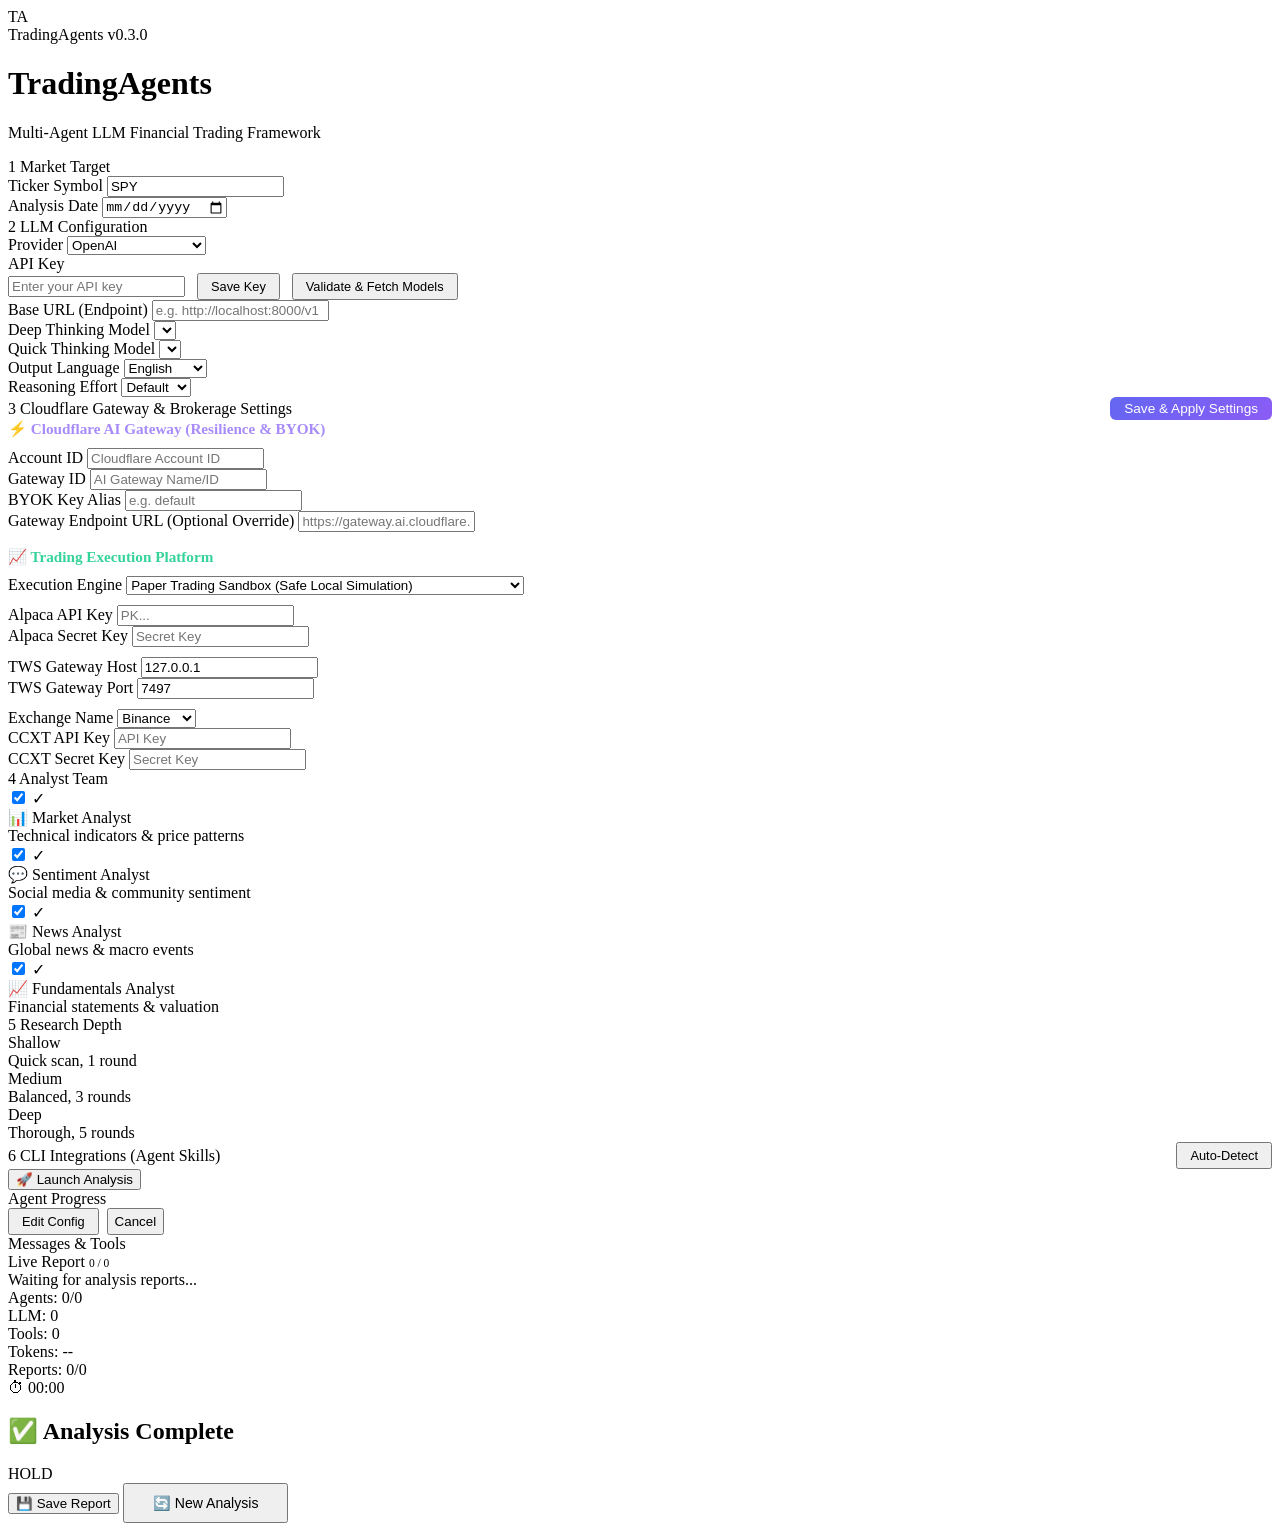
==== app/static/index.html @ c3cf3955 "Initial commit: TradingAgents with browser API-key config, headless Docker deployment, and Coolify d" ====
<!DOCTYPE html>
<html lang="en">
<head>
  <meta charset="UTF-8">
  <meta name="viewport" content="width=device-width, initial-scale=1.0">
  <title>TradingAgents</title>
  <link rel="stylesheet" href="/static/styles.css">
</head>
<body>

<div id="app">
  <!-- ========== Header ========== -->
  <header class="app-header">
    <div class="brand">
      <div class="brand-icon">TA</div>
      <span class="brand-name">TradingAgents</span>
      <span class="brand-tag">v0.3.0</span>
    </div>
    <div class="header-actions">
      <span id="update-badge" class="hidden"></span>
    </div>
  </header>

  <!-- ========== Main Content ========== -->
  <div class="main-content">

    <!-- ===== View 1: Configuration ===== -->
    <div id="view-config" class="view config-view active">
      <div class="config-hero">
        <h1>TradingAgents</h1>
        <p>Multi-Agent LLM Financial Trading Framework</p>
      </div>

      <!-- Ticker & Date -->
      <div class="glass config-section">
        <div class="section-title">
          <span class="step-num">1</span> Market Target
        </div>
        <div class="form-row">
          <div class="form-group">
            <label for="ticker">Ticker Symbol</label>
            <input type="text" id="ticker" placeholder="e.g. AAPL, 0700.HK, BTC-USD" value="SPY" spellcheck="false">
          </div>
          <div class="form-group">
            <label for="analysis-date">Analysis Date</label>
            <input type="date" id="analysis-date">
          </div>
        </div>
      </div>

      <!-- LLM Provider & Models -->
      <div class="glass config-section">
        <div class="section-title">
          <span class="step-num">2</span> LLM Configuration
        </div>
        <div class="form-row">
          <div class="form-group">
            <label for="llm-provider">Provider</label>
            <select id="llm-provider">
              <option value="openai">OpenAI</option>
              <option value="google">Google (Gemini)</option>
              <option value="anthropic">Anthropic (Claude)</option>
              <option value="xai">xAI (Grok)</option>
              <option value="deepseek">DeepSeek</option>
              <option value="groq">Groq</option>
              <option value="nvidia">NVIDIA</option>
              <option value="ollama">Ollama (Local)</option>
              <option value="openrouter">OpenRouter</option>
              <option value="lm_studio">LM Studio</option>
              <option value="openai_compatible">OpenAI Compatible</option>
            </select>
          </div>
          <div class="form-group">
            <label for="api-key">API Key</label>
            <div class="key-input-wrap">
              <input type="password" id="api-key" placeholder="Enter your API key">
              <button class="btn-secondary" id="btn-save-key" style="margin-left: 8px; padding: 4px 12px; font-size: 0.8rem;">Save Key</button>
              <button class="btn-secondary" id="btn-fetch-models" style="margin-left: 8px; padding: 4px 12px; font-size: 0.8rem;">Validate & Fetch Models</button>
              <span id="key-status" class="key-status"></span>
            </div>
          </div>
        </div>
        <div class="form-row hidden" id="base-url-wrap">
          <div class="form-group" style="flex: 1;">
            <label for="base-url">Base URL (Endpoint)</label>
            <input type="text" id="base-url" placeholder="e.g. http://localhost:8000/v1">
          </div>
        </div>
        <div class="form-row">
          <div class="form-group">
            <label for="deep-model">Deep Thinking Model</label>
            <select id="deep-model"></select>
          </div>
          <div class="form-group">
            <label for="quick-model">Quick Thinking Model</label>
            <select id="quick-model"></select>
          </div>
        </div>
        <div class="form-row">
          <div class="form-group">
            <label for="output-language">Output Language</label>
            <select id="output-language">
              <option value="English">English</option>
              <option value="Chinese">中文</option>
              <option value="Japanese">日本語</option>
              <option value="Korean">한국어</option>
              <option value="Spanish">Español</option>
              <option value="French">Français</option>
              <option value="German">Deutsch</option>
              <option value="Portuguese">Português</option>
              <option value="Russian">Русский</option>
            </select>
          </div>
          <div class="form-group" id="thinking-config-wrap">
            <label for="thinking-config" id="thinking-config-label">Reasoning Effort</label>
            <select id="thinking-config">
              <option value="">Default</option>
              <option value="low">Low</option>
              <option value="medium">Medium</option>
              <option value="high">High</option>
            </select>
          </div>
        </div>
      </div>

      <!-- Cloudflare Gateway & Brokerage Execution Settings -->
      <div class="glass config-section">
        <div class="section-title" style="display: flex; justify-content: space-between; align-items: center;">
          <span><span class="step-num">3</span> Cloudflare Gateway & Brokerage Settings</span>
          <button class="btn-secondary" id="btn-save-prod-config" style="padding: 4px 14px; font-size: 0.85rem; background: var(--gradient-primary, linear-gradient(135deg, #6366f1, #8b5cf6)); color: #fff; border: none; border-radius: 6px; cursor: pointer;">Save & Apply Settings</button>
        </div>
        
        <!-- Cloudflare AI Gateway -->
        <div style="margin-bottom: 16px;">
          <h4 style="margin: 0 0 10px 0; color: #a78bfa; font-size: 0.95rem;">⚡ Cloudflare AI Gateway (Resilience & BYOK)</h4>
          <div class="form-row">
            <div class="form-group">
              <label for="cf-account-id">Account ID</label>
              <input type="text" id="cf-account-id" placeholder="Cloudflare Account ID">
            </div>
            <div class="form-group">
              <label for="cf-gateway-id">Gateway ID</label>
              <input type="text" id="cf-gateway-id" placeholder="AI Gateway Name/ID">
            </div>
            <div class="form-group">
              <label for="cf-byok-alias">BYOK Key Alias</label>
              <input type="text" id="cf-byok-alias" placeholder="e.g. default">
            </div>
          </div>
          <div class="form-row">
            <div class="form-group" style="flex: 2;">
              <label for="cf-gateway-url">Gateway Endpoint URL (Optional Override)</label>
              <input type="text" id="cf-gateway-url" placeholder="https://gateway.ai.cloudflare.com/v1/{account}/{gateway}">
            </div>
          </div>
        </div>

        <!-- Trade Execution Brokerage -->
        <div>
          <h4 style="margin: 0 0 10px 0; color: #34d399; font-size: 0.95rem;">📈 Trading Execution Platform</h4>
          <div class="form-row">
            <div class="form-group" style="flex: 1;">
              <label for="exec-platform">Execution Engine</label>
              <select id="exec-platform">
                <option value="paper">Paper Trading Sandbox (Safe Local Simulation)</option>
                <option value="alpaca">Alpaca Markets (US Equities & Options)</option>
                <option value="ibkr">Interactive Brokers (Global Equities & FX)</option>
                <option value="ccxt">Crypto Exchange via CCXT (Binance, Coinbase, KuCoin, Bybit)</option>
              </select>
            </div>
          </div>

          <!-- Dynamic Platform Fields -->
          <div id="exec-fields-alpaca" class="form-row hidden" style="margin-top: 10px;">
            <div class="form-group">
              <label for="alpaca-api-key">Alpaca API Key</label>
              <input type="password" id="alpaca-api-key" placeholder="PK...">
            </div>
            <div class="form-group">
              <label for="alpaca-secret-key">Alpaca Secret Key</label>
              <input type="password" id="alpaca-secret-key" placeholder="Secret Key">
            </div>
          </div>

          <div id="exec-fields-ibkr" class="form-row hidden" style="margin-top: 10px;">
            <div class="form-group">
              <label for="ibkr-host">TWS Gateway Host</label>
              <input type="text" id="ibkr-host" value="127.0.0.1" placeholder="127.0.0.1">
            </div>
            <div class="form-group">
              <label for="ibkr-port">TWS Gateway Port</label>
              <input type="text" id="ibkr-port" value="7497" placeholder="7497">
            </div>
          </div>

          <div id="exec-fields-ccxt" class="form-row hidden" style="margin-top: 10px;">
            <div class="form-group">
              <label for="ccxt-exchange">Exchange Name</label>
              <select id="ccxt-exchange">
                <option value="binance">Binance</option>
                <option value="coinbase">Coinbase</option>
                <option value="kucoin">KuCoin</option>
                <option value="bybit">Bybit</option>
              </select>
            </div>
            <div class="form-group">
              <label for="ccxt-api-key">CCXT API Key</label>
              <input type="password" id="ccxt-api-key" placeholder="API Key">
            </div>
            <div class="form-group">
              <label for="ccxt-secret-key">CCXT Secret Key</label>
              <input type="password" id="ccxt-secret-key" placeholder="Secret Key">
            </div>
          </div>
        </div>
      </div>

      <!-- Analysts -->
      <div class="glass config-section">
        <div class="section-title">
          <span class="step-num">4</span> Analyst Team
        </div>
        <div class="analyst-grid">
          <label class="analyst-check selected" data-analyst="market">
            <input type="checkbox" value="market" checked>
            <span class="check-icon">✓</span>
            <div class="analyst-info">
              <div class="analyst-name">📊 Market Analyst</div>
              <div class="analyst-desc">Technical indicators & price patterns</div>
            </div>
          </label>
          <label class="analyst-check selected" data-analyst="social">
            <input type="checkbox" value="social" checked>
            <span class="check-icon">✓</span>
            <div class="analyst-info">
              <div class="analyst-name">💬 Sentiment Analyst</div>
              <div class="analyst-desc">Social media & community sentiment</div>
            </div>
          </label>
          <label class="analyst-check selected" data-analyst="news">
            <input type="checkbox" value="news" checked>
            <span class="check-icon">✓</span>
            <div class="analyst-info">
              <div class="analyst-name">📰 News Analyst</div>
              <div class="analyst-desc">Global news & macro events</div>
            </div>
          </label>
          <label class="analyst-check selected" data-analyst="fundamentals">
            <input type="checkbox" value="fundamentals" checked>
            <span class="check-icon">✓</span>
            <div class="analyst-info">
              <div class="analyst-name">📈 Fundamentals Analyst</div>
              <div class="analyst-desc">Financial statements & valuation</div>
            </div>
          </label>
        </div>
      </div>

      <!-- Research Depth -->
      <div class="glass config-section">
        <div class="section-title">
          <span class="step-num">5</span> Research Depth
        </div>
        <div class="depth-options">
          <div class="depth-option selected" data-depth="1">
            <div class="depth-label">Shallow</div>
            <div class="depth-desc">Quick scan, 1 round</div>
          </div>
          <div class="depth-option" data-depth="3">
            <div class="depth-label">Medium</div>
            <div class="depth-desc">Balanced, 3 rounds</div>
          </div>
          <div class="depth-option" data-depth="5">
            <div class="depth-label">Deep</div>
            <div class="depth-desc">Thorough, 5 rounds</div>
          </div>
        </div>
      </div>

      <!-- CLI Integrations -->
      <div class="glass config-section">
        <div class="section-title" style="display: flex; justify-content: space-between; align-items: center;">
          <span><span class="step-num">6</span> CLI Integrations (Agent Skills)</span>
          <button class="btn-secondary" id="btn-detect-clis" style="padding: 4px 12px; font-size: 0.8rem;">Auto-Detect</button>
        </div>
        <div class="cli-grid" id="cli-grid">
          <!-- Will be populated by JS -->
        </div>
      </div>

      <!-- Launch -->
      <div class="launch-wrap">
        <button class="btn-launch" id="btn-launch">
          🚀 Launch Analysis
        </button>
      </div>
    </div>

    <!-- ===== View 2: Dashboard ===== -->
    <div id="view-dashboard" class="view dashboard-view">
      <!-- Left: Agent Grid + Messages -->
      <div class="dashboard-left">
        <div class="glass" style="flex:1; display:flex; flex-direction:column; min-height:0;">
          <div class="panel-header">
            <span class="panel-title">Agent Progress</span>
            <div style="display: flex; gap: 8px;">
              <button class="btn-secondary hidden" id="btn-edit-config" style="padding: 4px 12px; font-size: 0.8rem;">Edit Config</button>
              <button class="btn-cancel hidden" id="btn-cancel">Cancel</button>
            </div>
          </div>
          <div class="panel-body" id="agent-grid-body">
            <div class="agent-grid" id="agent-grid">
              <!-- Populated by JS -->
            </div>
          </div>
        </div>
        <div class="glass messages-panel" style="flex:1; display:flex; flex-direction:column;">
          <div class="panel-header">
            <span class="panel-title">Messages & Tools</span>
          </div>
          <div class="panel-body">
            <div class="messages-feed" id="messages-feed">
              <!-- Populated by JS -->
            </div>
          </div>
        </div>
      </div>

      <!-- Right: Live Report -->
      <div class="dashboard-right">
        <div class="glass report-panel" style="flex:1; display:flex; flex-direction:column;">
          <div class="panel-header">
            <span class="panel-title">Live Report</span>
            <span class="text-muted font-mono" id="report-progress" style="font-size:0.72rem;">0 / 0</span>
          </div>
          <div class="report-content" id="report-content">
            <div class="report-placeholder">Waiting for analysis reports...</div>
          </div>
        </div>
      </div>

      <!-- Footer stats -->
      <div class="dashboard-footer">
        <div class="glass stats-bar" id="stats-bar">
          <div class="stat-item">Agents: <span class="stat-value" id="stat-agents">0/0</span></div>
          <div class="stat-separator"></div>
          <div class="stat-item">LLM: <span class="stat-value" id="stat-llm">0</span></div>
          <div class="stat-separator"></div>
          <div class="stat-item">Tools: <span class="stat-value" id="stat-tools">0</span></div>
          <div class="stat-separator"></div>
          <div class="stat-item">Tokens: <span class="stat-value" id="stat-tokens">--</span></div>
          <div class="stat-separator"></div>
          <div class="stat-item">Reports: <span class="stat-value" id="stat-reports">0/0</span></div>
          <div class="stat-separator"></div>
          <div class="stat-item">⏱ <span class="stat-value" id="stat-elapsed">00:00</span></div>
        </div>
      </div>
    </div>

    <!-- ===== View 3: Results ===== -->
    <div id="view-results" class="view results-view">
      <div class="results-header">
        <h2>✅ Analysis Complete</h2>
        <p id="results-ticker-date"></p>
      </div>

      <!-- Decision card -->
      <div class="glass decision-card" id="decision-card">
        <div class="decision-action hold" id="decision-action">HOLD</div>
        <div class="decision-summary" id="decision-summary"></div>
      </div>

      <!-- Full report sections -->
      <div id="results-report">
        <!-- Populated by JS as accordion sections -->
      </div>

      <!-- Actions -->
      <div class="results-actions">
        <button class="btn-secondary" id="btn-save-report">💾 Save Report</button>
        <button class="btn-launch" id="btn-new-analysis" style="padding:10px 28px; font-size:0.88rem;">🔄 New Analysis</button>
      </div>
    </div>

  </div><!-- .main-content -->
</div><!-- #app -->

<!-- Toast notification container -->
<div class="toast-container" id="toast-container"></div>

<!-- Vendored markdown renderer -->
<script src="/static/marked.min.js"></script>
<script src="/static/app.js"></script>
</body>
</html>
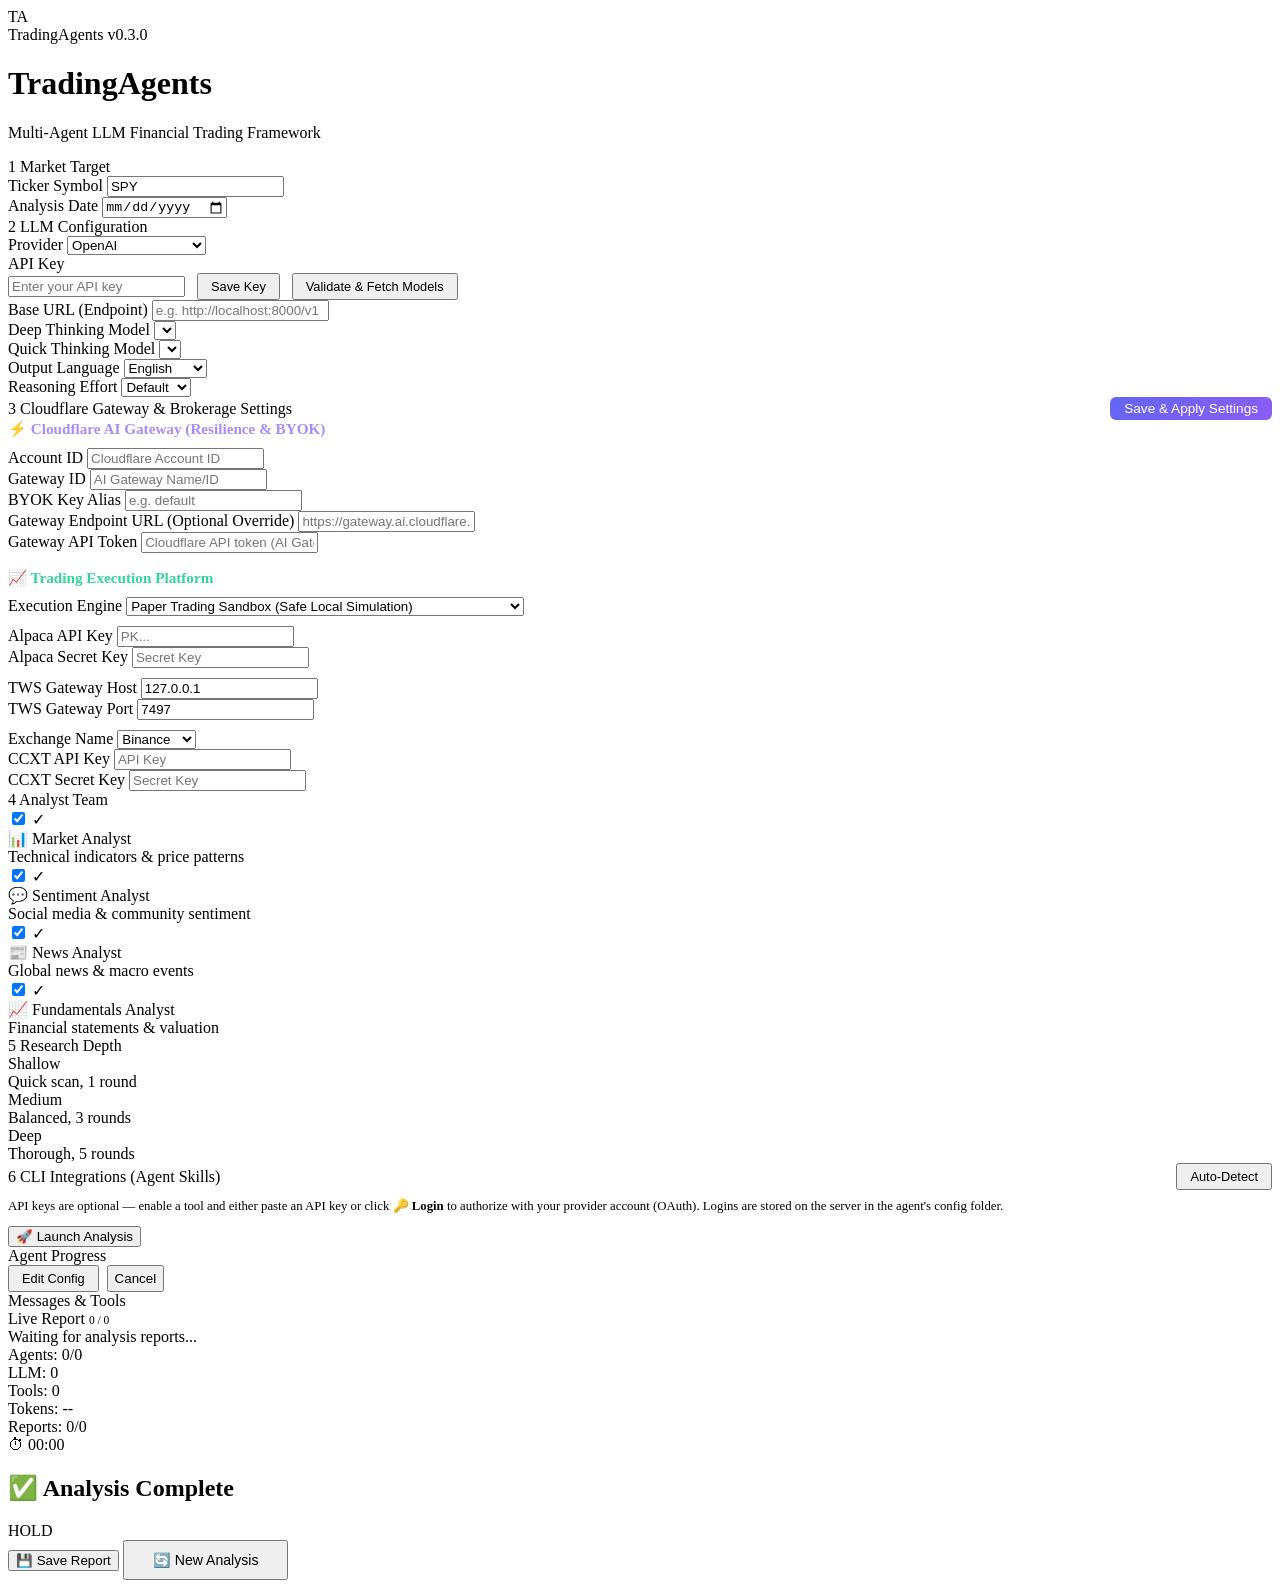
==== commit 704f7bf3: "commit" ====
--- a/app/static/index.html
+++ b/app/static/index.html
@@ -62,6 +62,7 @@
               <option value="anthropic">Anthropic (Claude)</option>
               <option value="xai">xAI (Grok)</option>
               <option value="deepseek">DeepSeek</option>
+              <option value="kimi">Moonshot (Kimi)</option>
               <option value="groq">Groq</option>
               <option value="nvidia">NVIDIA</option>
               <option value="ollama">Ollama (Local)</option>
@@ -153,6 +154,12 @@
               <input type="text" id="cf-gateway-url" placeholder="https://gateway.ai.cloudflare.com/v1/{account}/{gateway}">
             </div>
           </div>
+          <div class="form-row">
+            <div class="form-group" style="flex: 2;">
+              <label for="cf-gateway-token">Gateway API Token</label>
+              <input type="password" id="cf-gateway-token" placeholder="Cloudflare API token (AI Gateway: Edit + Workers AI: Read) — leave blank to keep the existing token" autocomplete="off">
+            </div>
+          </div>
         </div>
 
         <!-- Trade Execution Brokerage -->
@@ -283,6 +290,11 @@
           <span><span class="step-num">6</span> CLI Integrations (Agent Skills)</span>
           <button class="btn-secondary" id="btn-detect-clis" style="padding: 4px 12px; font-size: 0.8rem;">Auto-Detect</button>
         </div>
+        <p class="text-muted" style="margin: 8px 0 12px 0; font-size: 0.8rem;">
+          API keys are optional — enable a tool and either paste an API key or click
+          <b>🔑 Login</b> to authorize with your provider account (OAuth). Logins are stored
+          on the server in the agent's config folder.
+        </p>
         <div class="cli-grid" id="cli-grid">
           <!-- Will be populated by JS -->
         </div>
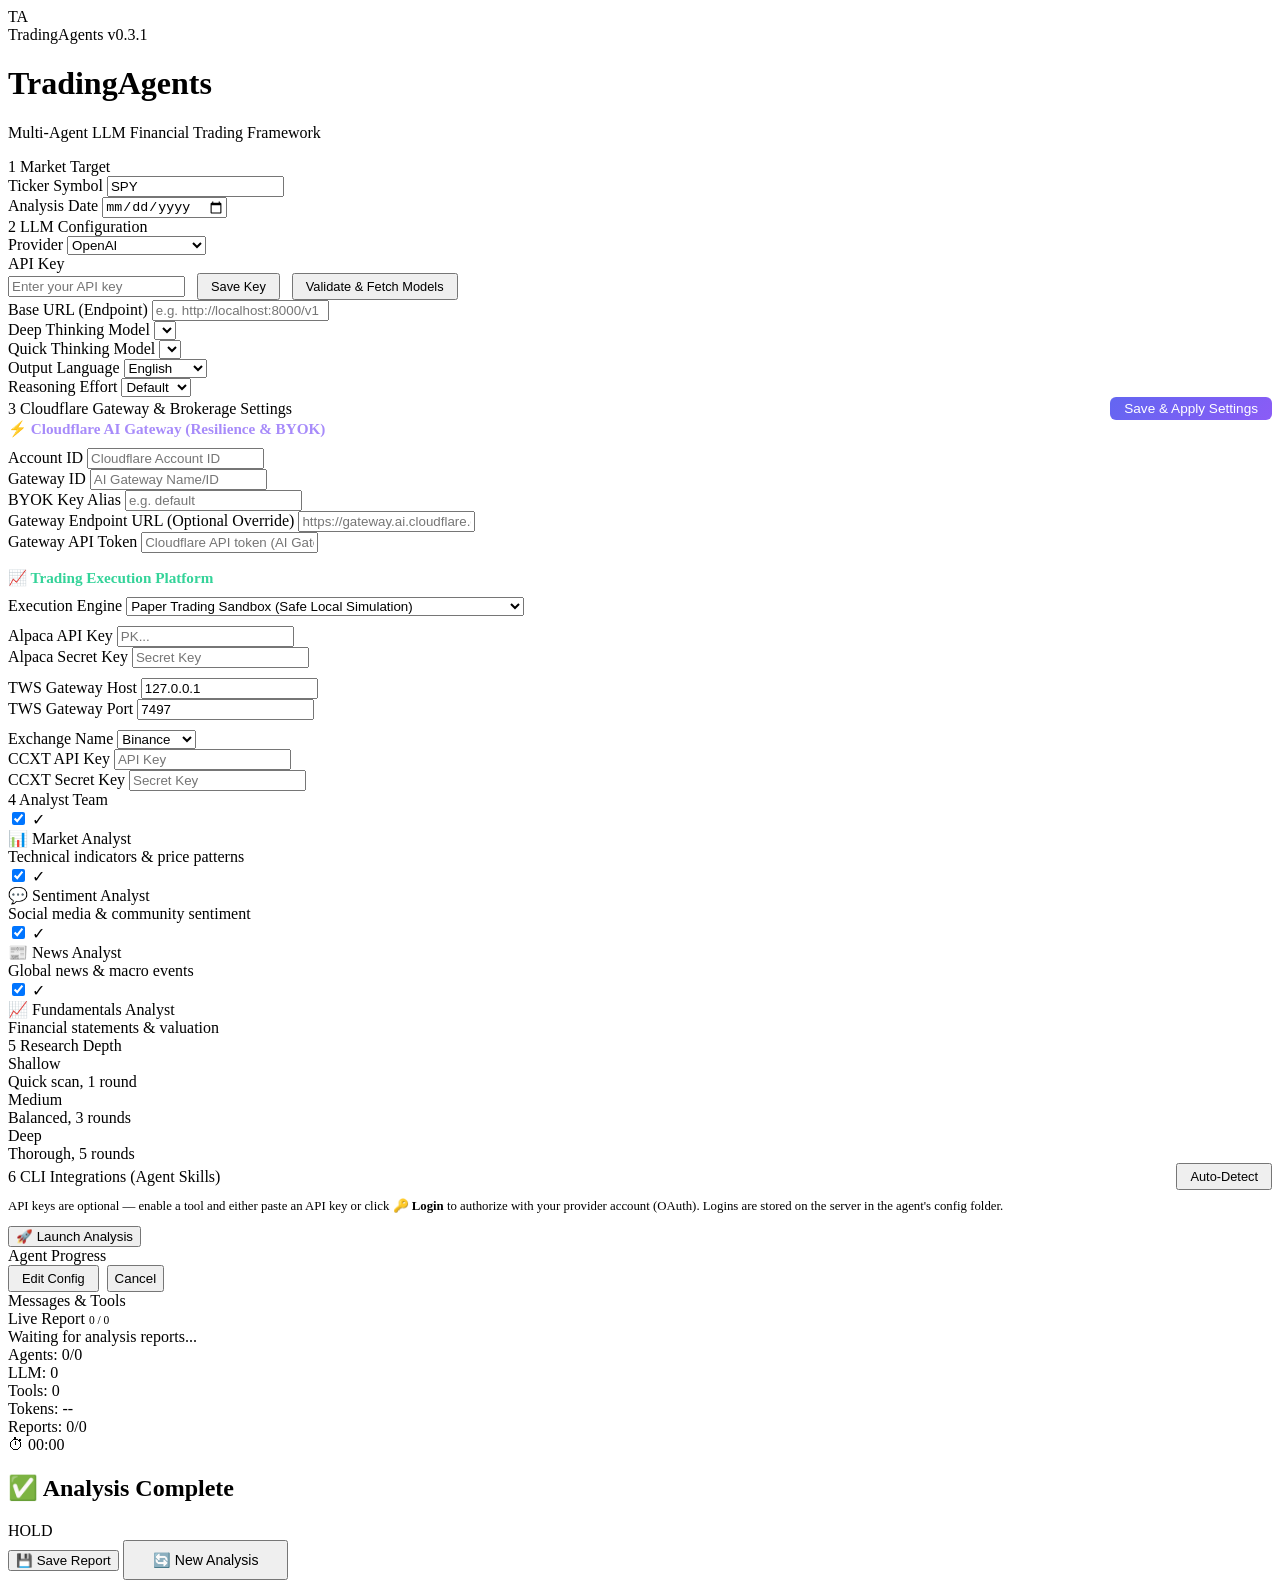
==== commit 0e1ac09a: "com" ====
--- a/app/static/index.html
+++ b/app/static/index.html
@@ -14,7 +14,7 @@
     <div class="brand">
       <div class="brand-icon">TA</div>
       <span class="brand-name">TradingAgents</span>
-      <span class="brand-tag">v0.3.0</span>
+      <span class="brand-tag">v0.3.1</span>
     </div>
     <div class="header-actions">
       <span id="update-badge" class="hidden"></span>
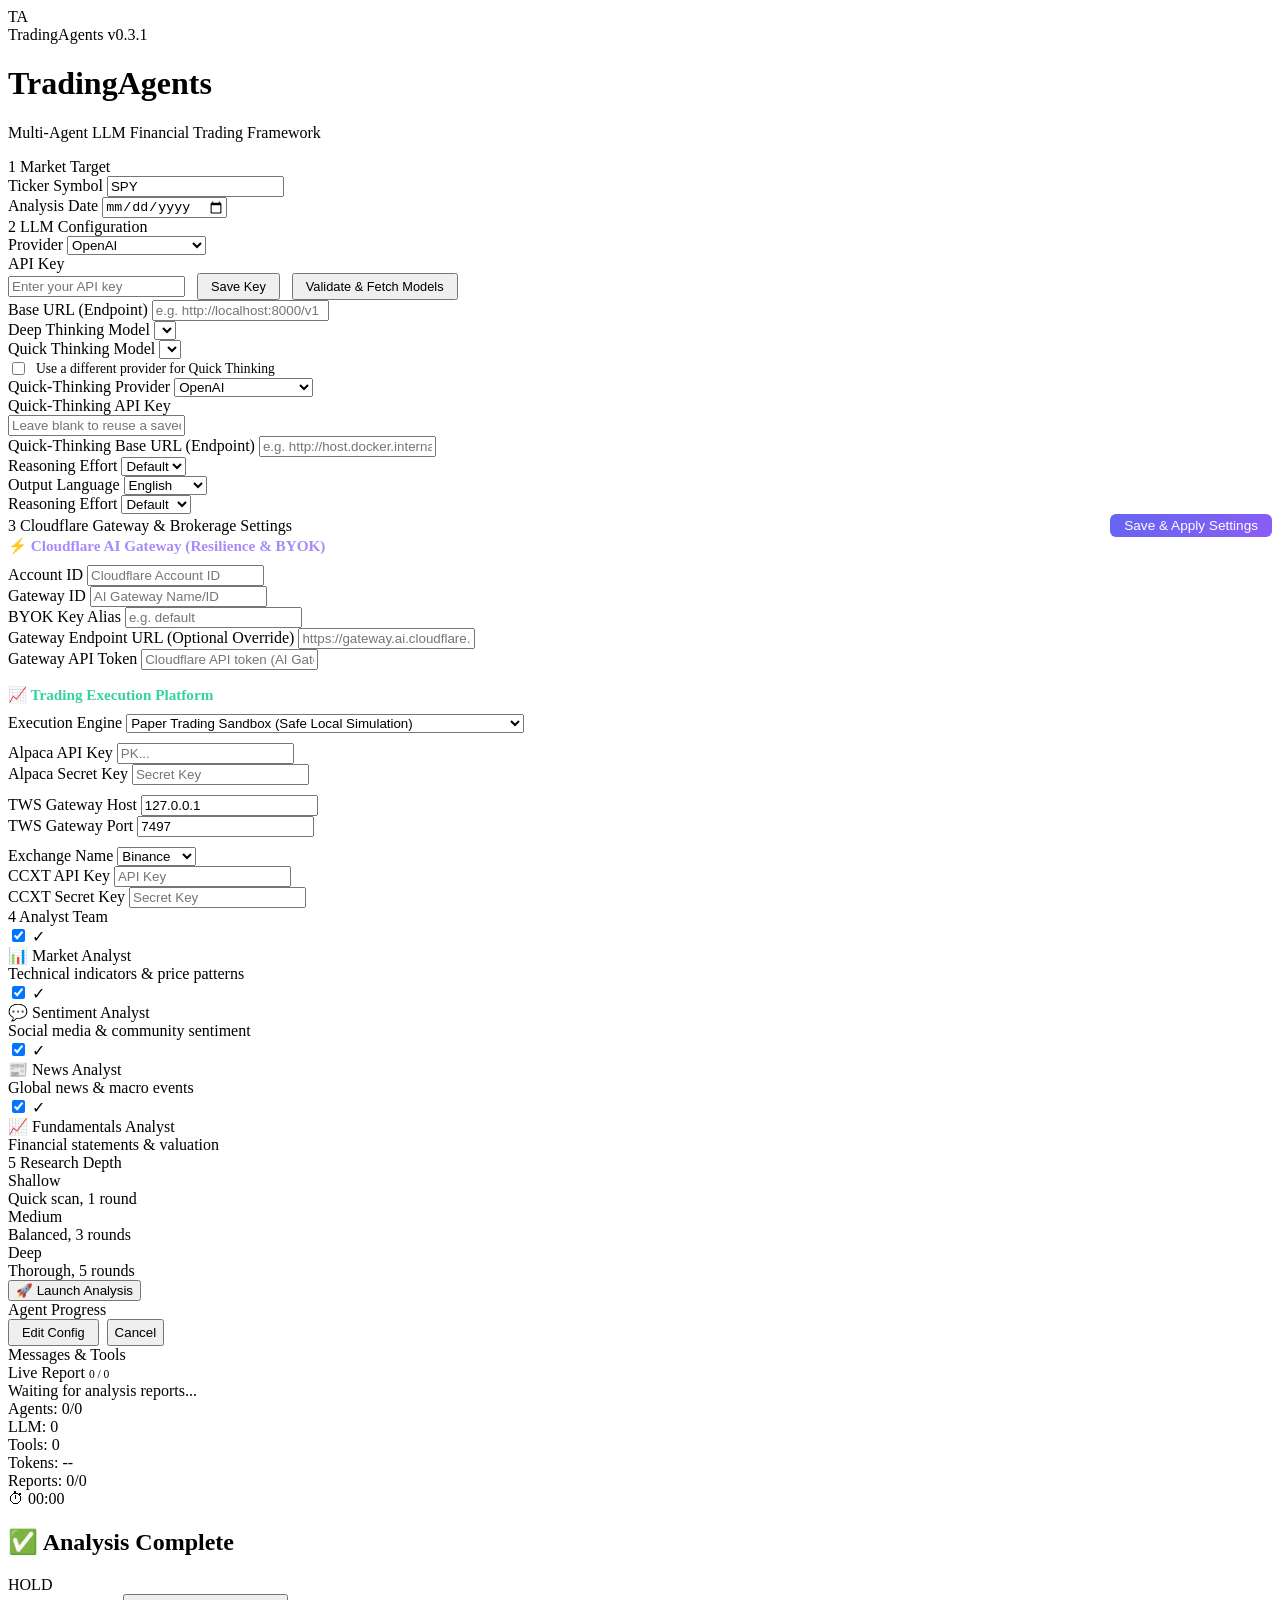
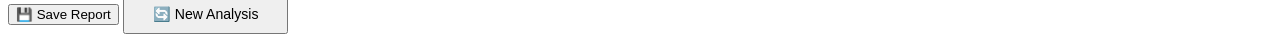
==== commit b676eb32: "commit" ====
--- a/app/static/index.html
+++ b/app/static/index.html
@@ -97,6 +97,58 @@
             <select id="quick-model"></select>
           </div>
         </div>
+
+        <!-- Split quick-thinking onto a different provider (e.g. a local
+             Ollama endpoint for the high-volume quick calls, while deep
+             reasoning stays on a cloud provider above). -->
+        <div class="form-row" style="align-items: center;">
+          <label style="display: flex; align-items: center; gap: 8px; font-size: 0.85rem; cursor: pointer;">
+            <input type="checkbox" id="split-quick-provider">
+            Use a different provider for Quick Thinking
+          </label>
+        </div>
+        <div id="quick-provider-section" class="hidden">
+          <div class="form-row">
+            <div class="form-group">
+              <label for="quick-llm-provider">Quick-Thinking Provider</label>
+              <select id="quick-llm-provider">
+                <option value="openai">OpenAI</option>
+                <option value="google">Google (Gemini)</option>
+                <option value="anthropic">Anthropic (Claude)</option>
+                <option value="xai">xAI (Grok)</option>
+                <option value="deepseek">DeepSeek</option>
+                <option value="kimi">Moonshot (Kimi)</option>
+                <option value="groq">Groq</option>
+                <option value="nvidia">NVIDIA</option>
+                <option value="ollama">Ollama (Local)</option>
+                <option value="openrouter">OpenRouter</option>
+                <option value="lm_studio">LM Studio</option>
+                <option value="openai_compatible">OpenAI Compatible</option>
+              </select>
+            </div>
+            <div class="form-group">
+              <label for="quick-api-key">Quick-Thinking API Key</label>
+              <div class="key-input-wrap">
+                <input type="password" id="quick-api-key" placeholder="Leave blank to reuse a saved key">
+              </div>
+            </div>
+          </div>
+          <div class="form-row" id="quick-base-url-wrap">
+            <div class="form-group" style="flex: 1;">
+              <label for="quick-base-url">Quick-Thinking Base URL (Endpoint)</label>
+              <input type="text" id="quick-base-url" placeholder="e.g. http://host.docker.internal:11434/v1">
+            </div>
+          </div>
+          <div class="form-row">
+            <div class="form-group hidden" id="quick-thinking-config-wrap">
+              <label for="quick-thinking-config" id="quick-thinking-config-label">Reasoning Effort</label>
+              <select id="quick-thinking-config">
+                <option value="">Default</option>
+              </select>
+            </div>
+          </div>
+        </div>
+
         <div class="form-row">
           <div class="form-group">
             <label for="output-language">Output Language</label>
@@ -281,22 +333,6 @@
             <div class="depth-label">Deep</div>
             <div class="depth-desc">Thorough, 5 rounds</div>
           </div>
-        </div>
-      </div>
-
-      <!-- CLI Integrations -->
-      <div class="glass config-section">
-        <div class="section-title" style="display: flex; justify-content: space-between; align-items: center;">
-          <span><span class="step-num">6</span> CLI Integrations (Agent Skills)</span>
-          <button class="btn-secondary" id="btn-detect-clis" style="padding: 4px 12px; font-size: 0.8rem;">Auto-Detect</button>
-        </div>
-        <p class="text-muted" style="margin: 8px 0 12px 0; font-size: 0.8rem;">
-          API keys are optional — enable a tool and either paste an API key or click
-          <b>🔑 Login</b> to authorize with your provider account (OAuth). Logins are stored
-          on the server in the agent's config folder.
-        </p>
-        <div class="cli-grid" id="cli-grid">
-          <!-- Will be populated by JS -->
         </div>
       </div>
 
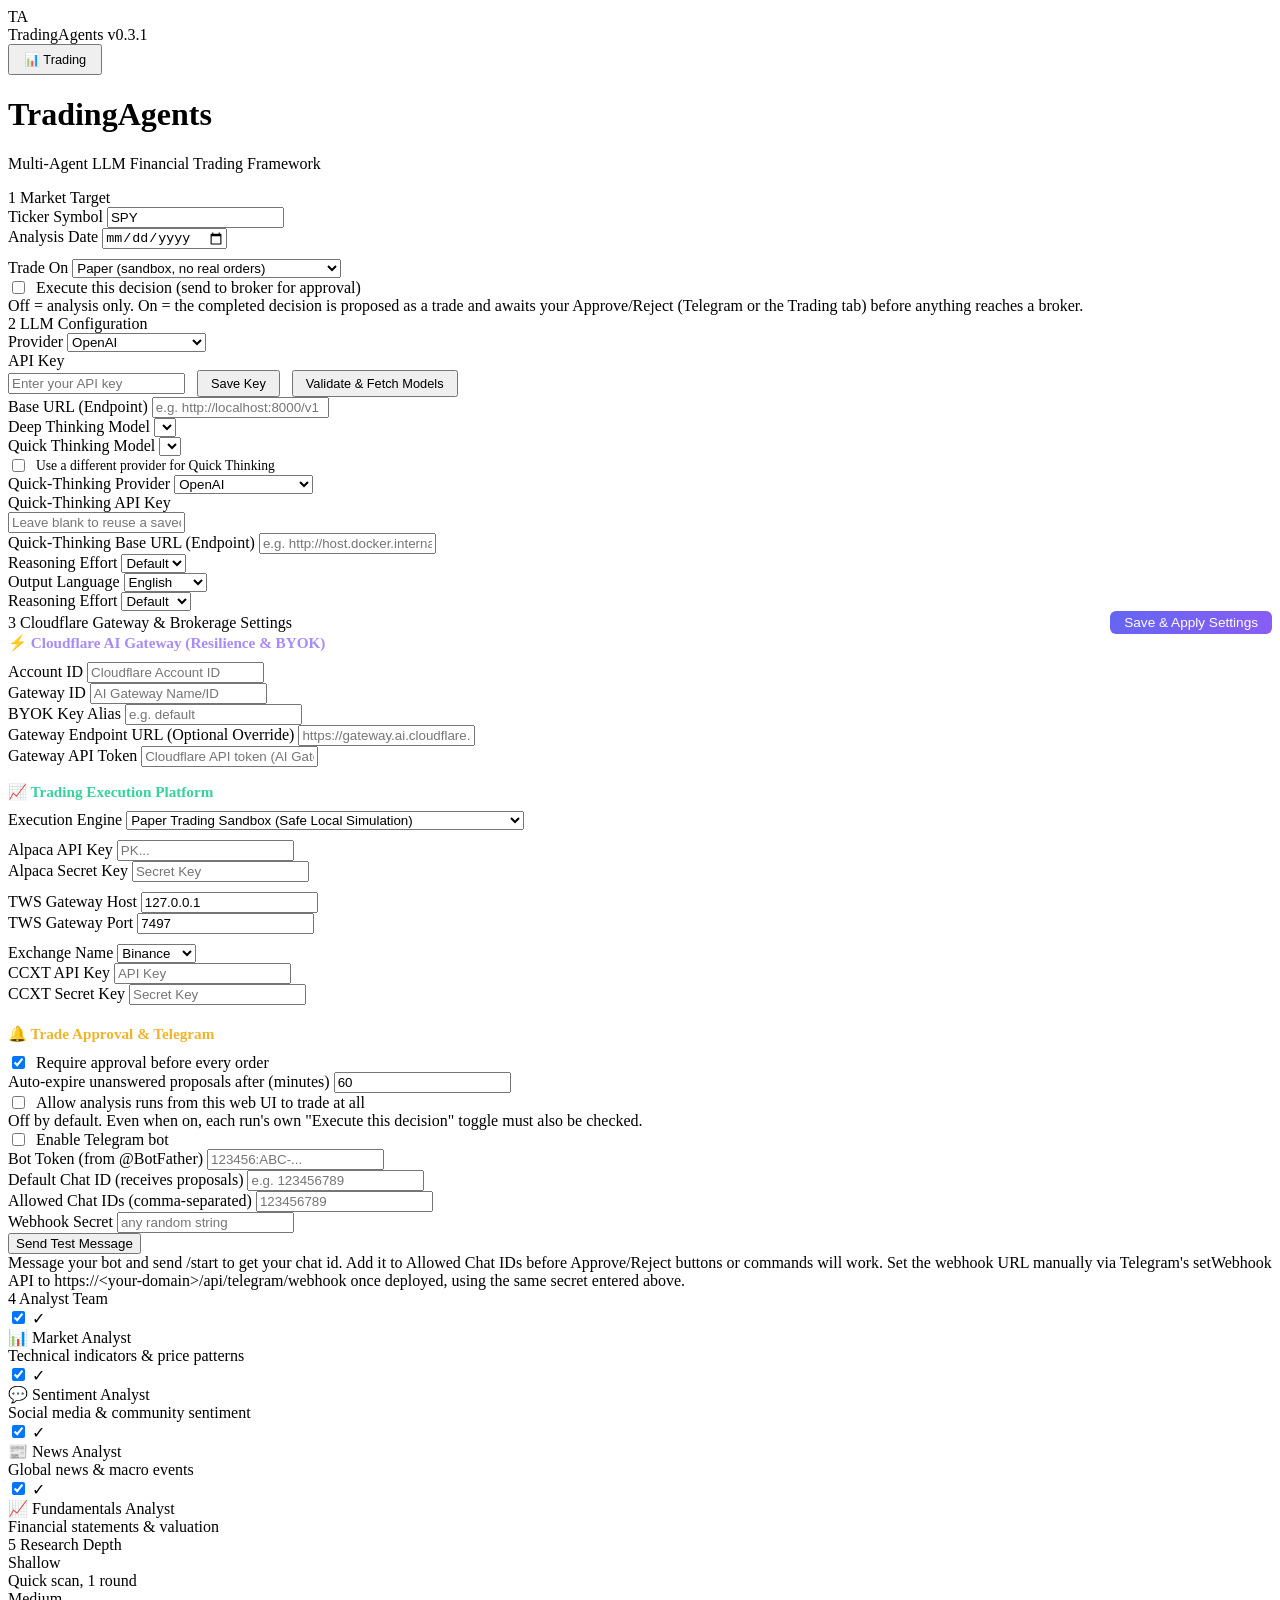
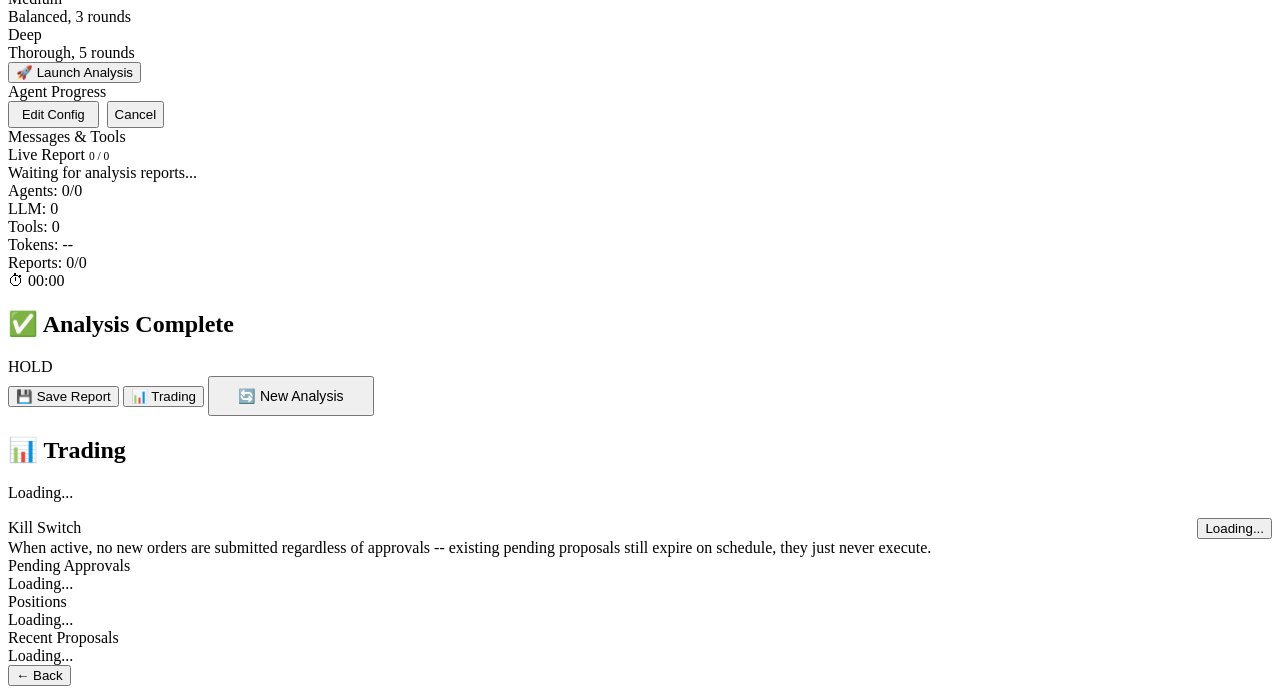
==== commit 914634d8: "Commit" ====
--- a/app/static/index.html
+++ b/app/static/index.html
@@ -17,6 +17,7 @@
       <span class="brand-tag">v0.3.1</span>
     </div>
     <div class="header-actions">
+      <button class="btn-secondary" id="btn-header-trading" style="padding:6px 14px;font-size:0.8rem;">📊 Trading</button>
       <span id="update-badge" class="hidden"></span>
     </div>
   </header>
@@ -44,6 +45,24 @@
           <div class="form-group">
             <label for="analysis-date">Analysis Date</label>
             <input type="date" id="analysis-date">
+          </div>
+        </div>
+        <div class="form-row" style="margin-top: 10px;">
+          <div class="form-group">
+            <label for="run-exec-platform">Trade On</label>
+            <select id="run-exec-platform">
+              <option value="paper">Paper (sandbox, no real orders)</option>
+              <option value="alpaca">Alpaca Markets (US Equities &amp; Options)</option>
+              <option value="ibkr">Interactive Brokers (Global Equities &amp; FX)</option>
+              <option value="ccxt">Crypto Exchange via CCXT</option>
+            </select>
+          </div>
+          <div class="form-group">
+            <label for="run-execute-toggle" style="display:flex;align-items:center;gap:8px;cursor:pointer;">
+              <input type="checkbox" id="run-execute-toggle">
+              Execute this decision (send to broker for approval)
+            </label>
+            <span class="field-hint">Off = analysis only. On = the completed decision is proposed as a trade and awaits your Approve/Reject (Telegram or the Trading tab) before anything reaches a broker.</span>
           </div>
         </div>
       </div>
@@ -272,6 +291,64 @@
             </div>
           </div>
         </div>
+
+        <!-- Trade Approval + Telegram -->
+        <div style="margin-top: 20px;">
+          <h4 style="margin: 0 0 10px 0; color: #f0b429; font-size: 0.95rem;">🔔 Trade Approval &amp; Telegram</h4>
+          <div class="form-row">
+            <div class="form-group">
+              <label for="require-trade-approval" style="display:flex;align-items:center;gap:8px;cursor:pointer;">
+                <input type="checkbox" id="require-trade-approval" checked>
+                Require approval before every order
+              </label>
+            </div>
+            <div class="form-group">
+              <label for="approval-timeout-minutes">Auto-expire unanswered proposals after (minutes)</label>
+              <input type="text" id="approval-timeout-minutes" value="60" placeholder="60">
+            </div>
+          </div>
+          <div class="form-row">
+            <div class="form-group">
+              <label for="execute-from-ui" style="display:flex;align-items:center;gap:8px;cursor:pointer;">
+                <input type="checkbox" id="execute-from-ui">
+                Allow analysis runs from this web UI to trade at all
+              </label>
+              <span class="field-hint">Off by default. Even when on, each run's own "Execute this decision" toggle must also be checked.</span>
+            </div>
+          </div>
+          <div class="form-row">
+            <div class="form-group">
+              <label for="telegram-enabled" style="display:flex;align-items:center;gap:8px;cursor:pointer;">
+                <input type="checkbox" id="telegram-enabled">
+                Enable Telegram bot
+              </label>
+            </div>
+            <div class="form-group">
+              <label for="telegram-bot-token">Bot Token (from @BotFather)</label>
+              <input type="password" id="telegram-bot-token" placeholder="123456:ABC-...">
+            </div>
+          </div>
+          <div class="form-row">
+            <div class="form-group">
+              <label for="telegram-chat-id">Default Chat ID (receives proposals)</label>
+              <input type="text" id="telegram-chat-id" placeholder="e.g. 123456789">
+            </div>
+            <div class="form-group">
+              <label for="telegram-allowed-chat-ids">Allowed Chat IDs (comma-separated)</label>
+              <input type="text" id="telegram-allowed-chat-ids" placeholder="123456789">
+            </div>
+          </div>
+          <div class="form-row">
+            <div class="form-group" style="flex: 2;">
+              <label for="telegram-webhook-secret">Webhook Secret</label>
+              <input type="password" id="telegram-webhook-secret" placeholder="any random string">
+            </div>
+            <div class="form-group">
+              <button class="btn-secondary" id="btn-telegram-test" style="align-self:flex-end;">Send Test Message</button>
+            </div>
+          </div>
+          <span class="field-hint">Message your bot and send /start to get your chat id. Add it to Allowed Chat IDs before Approve/Reject buttons or commands will work. Set the webhook URL manually via Telegram's setWebhook API to https://&lt;your-domain&gt;/api/telegram/webhook once deployed, using the same secret entered above.</span>
+        </div>
       </div>
 
       <!-- Analysts -->
@@ -416,6 +493,7 @@
       <div class="glass decision-card" id="decision-card">
         <div class="decision-action hold" id="decision-action">HOLD</div>
         <div class="decision-summary" id="decision-summary"></div>
+        <div id="execution-outcome" class="execution-outcome hidden"></div>
       </div>
 
       <!-- Full report sections -->
@@ -426,7 +504,43 @@
       <!-- Actions -->
       <div class="results-actions">
         <button class="btn-secondary" id="btn-save-report">💾 Save Report</button>
+        <button class="btn-secondary" id="btn-view-trading">📊 Trading</button>
         <button class="btn-launch" id="btn-new-analysis" style="padding:10px 28px; font-size:0.88rem;">🔄 New Analysis</button>
+      </div>
+    </div>
+
+    <!-- ===== View 4: Trading ===== -->
+    <div id="view-trading" class="view trading-view">
+      <div class="results-header">
+        <h2>📊 Trading</h2>
+        <p id="trading-status-line">Loading...</p>
+      </div>
+
+      <div class="glass config-section">
+        <div class="section-title" style="display:flex;justify-content:space-between;align-items:center;">
+          <span>Kill Switch</span>
+          <button class="btn-secondary" id="btn-toggle-kill-switch">Loading...</button>
+        </div>
+        <span class="field-hint">When active, no new orders are submitted regardless of approvals -- existing pending proposals still expire on schedule, they just never execute.</span>
+      </div>
+
+      <div class="glass config-section">
+        <div class="section-title">Pending Approvals</div>
+        <div id="pending-approvals-list"><div class="report-placeholder">Loading...</div></div>
+      </div>
+
+      <div class="glass config-section">
+        <div class="section-title">Positions</div>
+        <div id="positions-list"><div class="report-placeholder">Loading...</div></div>
+      </div>
+
+      <div class="glass config-section">
+        <div class="section-title">Recent Proposals</div>
+        <div id="recent-approvals-list"><div class="report-placeholder">Loading...</div></div>
+      </div>
+
+      <div class="results-actions">
+        <button class="btn-secondary" id="btn-trading-back">← Back</button>
       </div>
     </div>
 
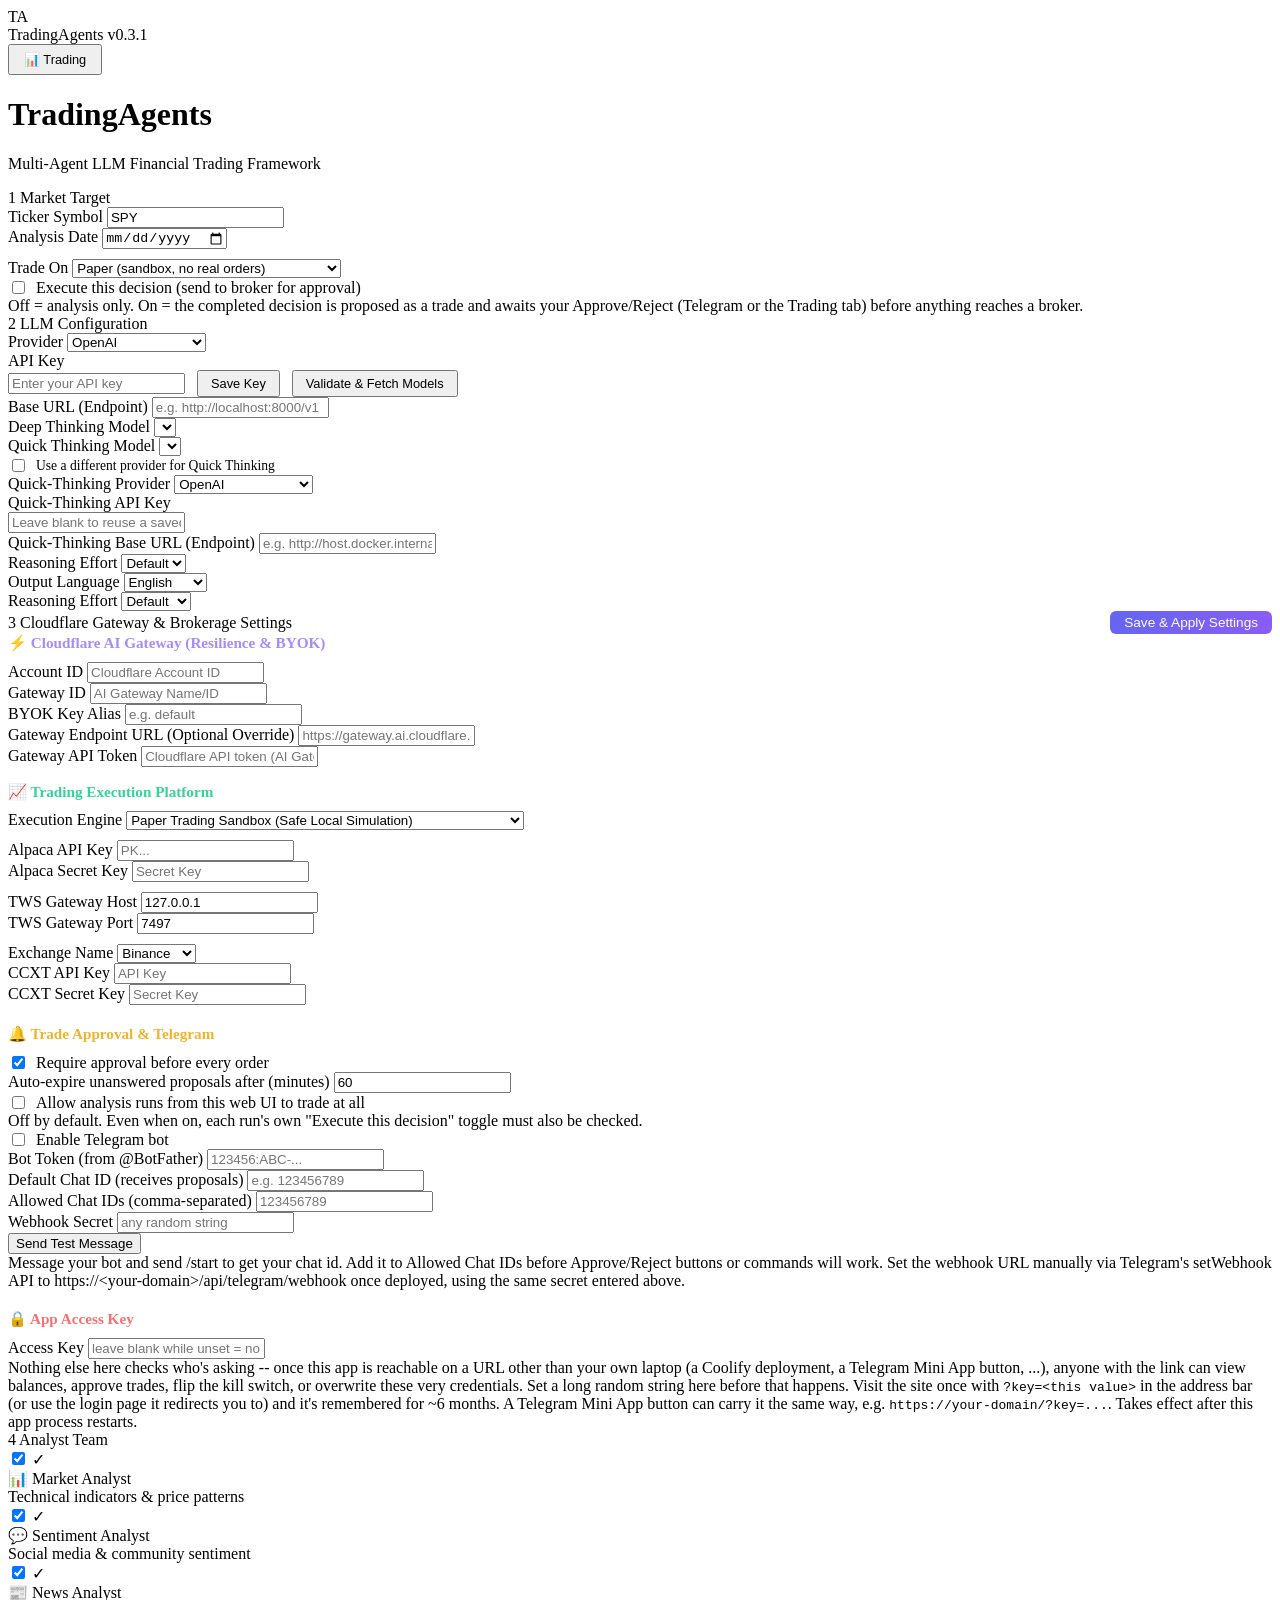
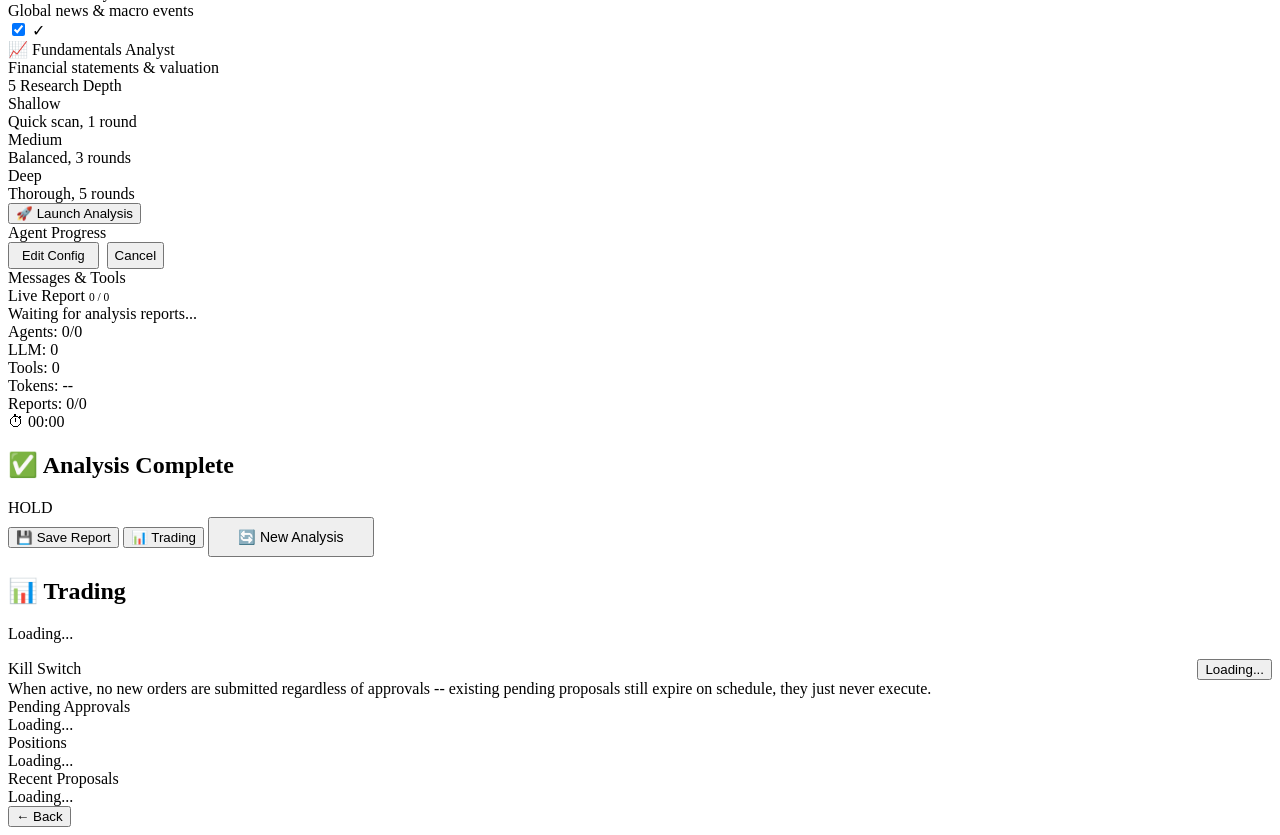
==== commit c3228981: "c" ====
--- a/app/static/index.html
+++ b/app/static/index.html
@@ -349,6 +349,18 @@
           </div>
           <span class="field-hint">Message your bot and send /start to get your chat id. Add it to Allowed Chat IDs before Approve/Reject buttons or commands will work. Set the webhook URL manually via Telegram's setWebhook API to https://&lt;your-domain&gt;/api/telegram/webhook once deployed, using the same secret entered above.</span>
         </div>
+
+        <!-- App-wide Access Key -->
+        <div style="margin-top: 20px;">
+          <h4 style="margin: 0 0 10px 0; color: #f87171; font-size: 0.95rem;">🔒 App Access Key</h4>
+          <div class="form-row">
+            <div class="form-group" style="flex: 2;">
+              <label for="app-access-key">Access Key</label>
+              <input type="password" id="app-access-key" placeholder="leave blank while unset = no login required" autocomplete="off">
+            </div>
+          </div>
+          <span class="field-hint">Nothing else here checks who's asking -- once this app is reachable on a URL other than your own laptop (a Coolify deployment, a Telegram Mini App button, ...), anyone with the link can view balances, approve trades, flip the kill switch, or overwrite these very credentials. Set a long random string here before that happens. Visit the site once with <code>?key=&lt;this value&gt;</code> in the address bar (or use the login page it redirects you to) and it's remembered for ~6 months. A Telegram Mini App button can carry it the same way, e.g. <code>https://your-domain/?key=...</code>. Takes effect after this app process restarts.</span>
+        </div>
       </div>
 
       <!-- Analysts -->
